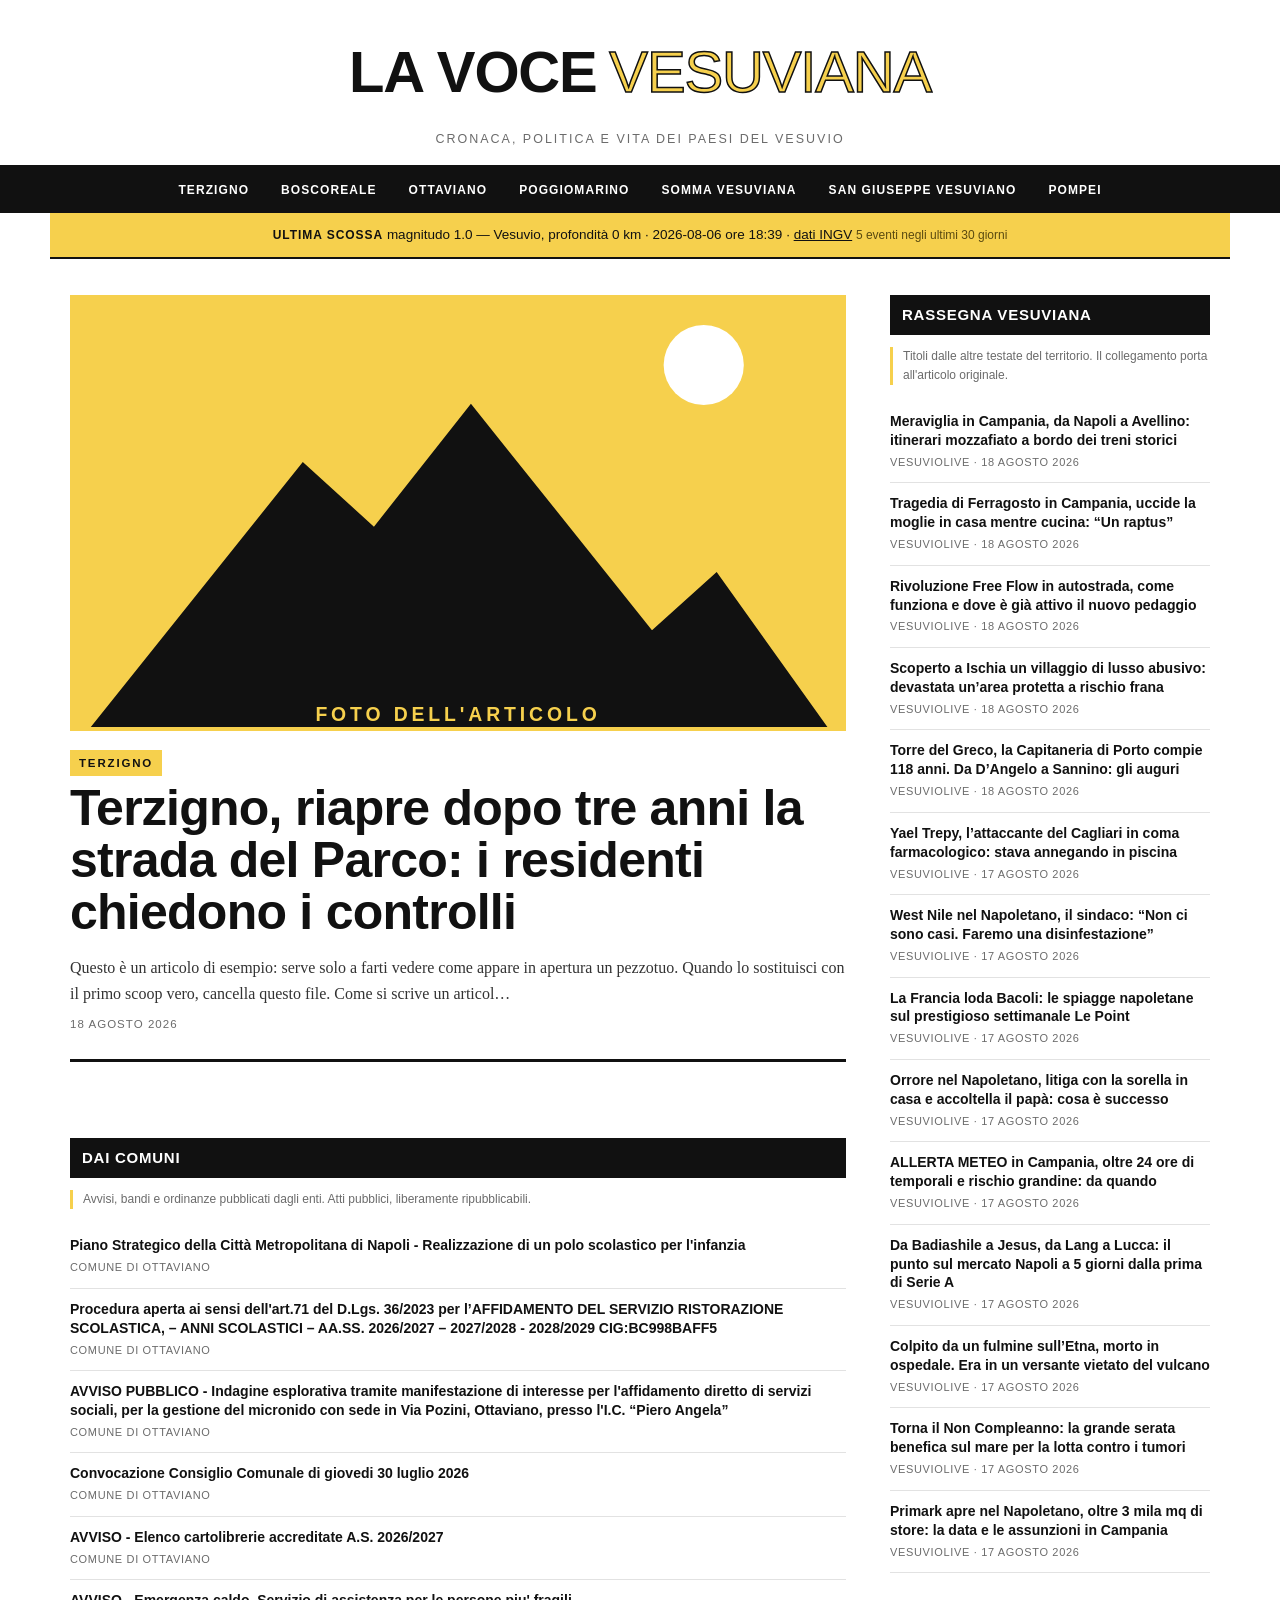
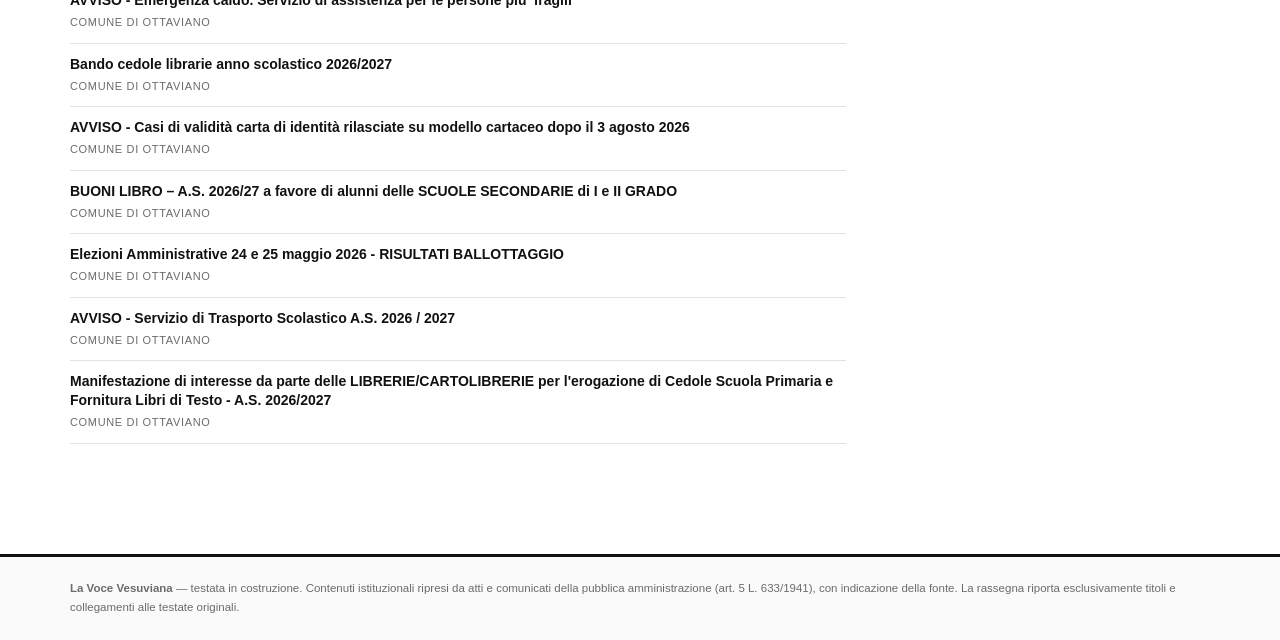
==== site/index.html @ 2651ee37 "Add files via upload" ====
<!doctype html>
<html lang="it"><head>
<meta charset="utf-8">
<meta name="viewport" content="width=device-width,initial-scale=1">
<title>La Voce Vesuviana — Cronaca, politica e vita dei paesi del Vesuvio</title>
<link rel="stylesheet" href="style.css">
</head><body>
<header class="testata">
  <a class="marchio" href="index.html">
    <img src="logo.png" alt="La Voce Vesuviana" onerror="this.replaceWith(document.getElementById('wm').content.cloneNode(true))">
    <template id="wm"><span class="wordmark"><b>LA VOCE</b><i>VESUVIANA</i></span></template>
  </a>
  <p class="claim">Cronaca, politica e vita dei paesi del Vesuvio</p>
</header>
<nav class="comuni"><a href="comuni/terzigno.html">Terzigno</a><a href="comuni/boscoreale.html">Boscoreale</a><a href="comuni/ottaviano.html">Ottaviano</a><a href="comuni/poggiomarino.html">Poggiomarino</a><a href="comuni/somma-vesuviana.html">Somma Vesuviana</a><a href="comuni/san-giuseppe-vesuviano.html">San Giuseppe Vesuviano</a><a href="comuni/pompei.html">Pompei</a></nav>
<main><aside class="sismo"><b>Ultima scossa</b> magnitudo 1.0 — Vesuvio, profondità 0 km · 2026-08-06 ore 18:39 · <a href="https://terremoti.ingv.it/event/46805442" target="_blank" rel="noopener">dati INGV</a> <span class="conta">5 eventi negli ultimi 30 giorni</span></aside>
<div class="colonne">
  <div class="principale"><article class="apertura">
          <a class="foto grande" href="articoli/2026-08-18-terzigno-riapre-dopo-tre-anni-la-strada-del-parco-i-residenti-chiedono.html"><img src="foto/esempio.svg" alt=""></a><p class="occhiello">Terzigno</p><h1><a href="articoli/2026-08-18-terzigno-riapre-dopo-tre-anni-la-strada-del-parco-i-residenti-chiedono.html">Terzigno, riapre dopo tre anni la strada del Parco: i residenti chiedono i controlli</a></h1>
          <p class="sommario">Questo è un articolo di esempio: serve solo a farti vedere come appare in apertura un pezzotuo. Quando lo sostituisci con il primo scoop vero, cancella questo file.
Come si scrive un articol…</p><p class="meta">18 agosto 2026</p></article><div class="griglia"></div><section class="istituzionale">
  <h2 class="sezione">Dai Comuni</h2>
  <p class="nota">Avvisi, bandi e ordinanze pubblicati dagli enti. Atti pubblici, liberamente ripubblicabili.</p>
  <ul><li><a href="https://www.comune.ottaviano.na.it/it/news/piano-strategico-della-citta-metropolitana-di-napoli-realizzazione-di-un-polo-scolastico-per-l-infanzia" target="_blank" rel="noopener">Piano Strategico della Città Metropolitana di Napoli - Realizzazione di un polo scolastico per l&#x27;infanzia</a>
             <span class="fonte">Comune di Ottaviano</span></li>
<li><a href="https://www.comune.ottaviano.na.it/it/news/procedura-aperta-ai-sensi-dell-art-71-del-d-lgs-36-2023-per-laffidamento-del-servizio-ristorazione-scolastica-anni-scolastici-aa-ss-2026-2027-2027-2028-2028-2029-cig-bc998baff5" target="_blank" rel="noopener">Procedura aperta ai sensi dell&#x27;art.71 del D.Lgs. 36/2023 per l’AFFIDAMENTO DEL SERVIZIO RISTORAZIONE SCOLASTICA, – ANNI SCOLASTICI – AA.SS. 2026/2027 – 2027/2028 - 2028/2029 CIG:BC998BAFF5</a>
             <span class="fonte">Comune di Ottaviano</span></li>
<li><a href="https://www.comune.ottaviano.na.it/it/news/[base64]" target="_blank" rel="noopener">AVVISO PUBBLICO - Indagine esplorativa tramite manifestazione di interesse per l&#x27;affidamento diretto di servizi sociali, per la gestione del micronido con sede in Via Pozini, Ottaviano, presso l&#x27;I.C. “Piero Angela”</a>
             <span class="fonte">Comune di Ottaviano</span></li>
<li><a href="https://www.comune.ottaviano.na.it/it/news/convocazione-consiglio-comunale-di-giovedi-30-luglio-2026" target="_blank" rel="noopener">Convocazione Consiglio Comunale di giovedi 30 luglio 2026</a>
             <span class="fonte">Comune di Ottaviano</span></li>
<li><a href="https://www.comune.ottaviano.na.it/it/news/avviso-elenco-cartolibrerie-accreditate-a-s-2026-2027" target="_blank" rel="noopener">AVVISO - Elenco cartolibrerie accreditate A.S. 2026/2027</a>
             <span class="fonte">Comune di Ottaviano</span></li>
<li><a href="https://www.comune.ottaviano.na.it/it/news/avviso-emergenza-caldo-servizio-di-assistenza-per-le-persone-piu-fragili" target="_blank" rel="noopener">AVVISO - Emergenza caldo. Servizio di assistenza per le persone piu&#x27; fragili</a>
             <span class="fonte">Comune di Ottaviano</span></li>
<li><a href="https://www.comune.ottaviano.na.it/it/news/bando-cedole-librarie-anno-scolastico-2026-2027" target="_blank" rel="noopener">Bando cedole librarie anno scolastico 2026/2027</a>
             <span class="fonte">Comune di Ottaviano</span></li>
<li><a href="https://www.comune.ottaviano.na.it/it/news/avviso-casi-di-validita-carta-di-identita-rilasciate-su-modello-cartaceo-dopo-il-3-agosto-2026" target="_blank" rel="noopener">AVVISO - Casi di validità carta di identità rilasciate su modello cartaceo dopo il 3 agosto 2026</a>
             <span class="fonte">Comune di Ottaviano</span></li>
<li><a href="https://www.comune.ottaviano.na.it/it/news/buoni-libro-a-s-2026-27-a-favore-di-alunni-delle-scuole-secondarie-di-i-e-ii-grado" target="_blank" rel="noopener">BUONI LIBRO – A.S. 2026/27 a favore di alunni delle SCUOLE SECONDARIE di I e II GRADO</a>
             <span class="fonte">Comune di Ottaviano</span></li>
<li><a href="https://www.comune.ottaviano.na.it/it/news/elezioni-comunali-24-e-25-maggio-2026-2000490" target="_blank" rel="noopener">Elezioni Amministrative 24 e 25 maggio 2026 - RISULTATI BALLOTTAGGIO</a>
             <span class="fonte">Comune di Ottaviano</span></li>
<li><a href="https://www.comune.ottaviano.na.it/it/news/avviso-servizio-di-trasporto-scolastico-a-s-2026-2027" target="_blank" rel="noopener">AVVISO - Servizio di Trasporto Scolastico A.S. 2026 / 2027</a>
             <span class="fonte">Comune di Ottaviano</span></li>
<li><a href="https://www.comune.ottaviano.na.it/it/news/manifestazione-di-interesse-da-parte-delle-librerie-cartolibrerie-per-l-erogazione-di-cedole-scuola-primaria-e-fornitura-libri-di-testo-a-s-2026-2027" target="_blank" rel="noopener">Manifestazione di interesse da parte delle LIBRERIE/CARTOLIBRERIE per l&#x27;erogazione di Cedole Scuola Primaria e Fornitura Libri di Testo - A.S. 2026/2027</a>
             <span class="fonte">Comune di Ottaviano</span></li></ul></section></div>
  <div class="laterale"><section class="rassegna">
  <h2 class="sezione">Rassegna vesuviana</h2>
  <p class="nota">Titoli dalle altre testate del territorio. Il collegamento porta all'articolo originale.</p>
  <ul><li><a href="https://www.vesuviolive.it/ultime-notizie/543952-campania-treni-storici-napoli-caserta-avellino-2026/" target="_blank" rel="noopener nofollow">Meraviglia in Campania, da Napoli a Avellino: itinerari mozzafiato a bordo dei treni storici</a>
          <span class="fonte">VesuvioLive · 18 agosto 2026</span></li>
<li><a href="https://www.vesuviolive.it/ultime-notizie/543950-ferragosto-benevento-ucciso-moglie-omicidio/" target="_blank" rel="noopener nofollow">Tragedia di Ferragosto in Campania, uccide la moglie in casa mentre cucina: “Un raptus”</a>
          <span class="fonte">VesuvioLive · 18 agosto 2026</span></li>
<li><a href="https://www.vesuviolive.it/ultime-notizie/543937-rivoluzione-free-flow-autostrada-come-funziona-dove-gia-attivo-nuovo-pedaggio/" target="_blank" rel="noopener nofollow">Rivoluzione Free Flow in autostrada, come funziona e dove è già attivo il nuovo pedaggio</a>
          <span class="fonte">VesuvioLive · 18 agosto 2026</span></li>
<li><a href="https://www.vesuviolive.it/ultime-notizie/543945-barano-ischia-villaggio-abusivo-scogli/" target="_blank" rel="noopener nofollow">Scoperto a Ischia un villaggio di lusso abusivo: devastata un’area protetta a rischio frana</a>
          <span class="fonte">VesuvioLive · 18 agosto 2026</span></li>
<li><a href="https://www.vesuviolive.it/aree-locali/notizie-di-torre-del-greco/543941-capitaneria-porto-torre-greco-compie-118-anni/" target="_blank" rel="noopener nofollow">Torre del Greco, la Capitaneria di Porto compie 118 anni. Da D’Angelo a Sannino: gli auguri</a>
          <span class="fonte">VesuvioLive · 18 agosto 2026</span></li>
<li><a href="https://www.vesuviolive.it/ultime-notizie/cronaca/543931-yael-trepy-lattaccante-del-cagliari-in-coma-farmacologico-stava-annegando-in-piscina/" target="_blank" rel="noopener nofollow">Yael Trepy, l’attaccante del Cagliari in coma farmacologico: stava annegando in piscina</a>
          <span class="fonte">VesuvioLive · 17 agosto 2026</span></li>
<li><a href="https://www.vesuviolive.it/ultime-notizie/543932-west-nile-virus-zanzare-giugliano/" target="_blank" rel="noopener nofollow">West Nile nel Napoletano, il sindaco: “Non ci sono casi. Faremo una disinfestazione”</a>
          <span class="fonte">VesuvioLive · 17 agosto 2026</span></li>
<li><a href="https://www.vesuviolive.it/ultime-notizie/543929-francia-spiagge-libere-bacoli-le-point/" target="_blank" rel="noopener nofollow">La Francia loda Bacoli: le spiagge napoletane sul prestigioso settimanale Le Point</a>
          <span class="fonte">VesuvioLive · 17 agosto 2026</span></li>
<li><a href="https://www.vesuviolive.it/ultime-notizie/543927-camposano-papa-accoltellato-figlio-lite/" target="_blank" rel="noopener nofollow">Orrore nel Napoletano, litiga con la sorella in casa e accoltella il papà: cosa è successo</a>
          <span class="fonte">VesuvioLive · 17 agosto 2026</span></li>
<li><a href="https://www.vesuviolive.it/ultime-notizie/543923-allerta-meteo-campania-17-18-agosto-2026/" target="_blank" rel="noopener nofollow">ALLERTA METEO in Campania, oltre 24 ore di temporali e rischio grandine: da quando</a>
          <span class="fonte">VesuvioLive · 17 agosto 2026</span></li>
<li><a href="https://www.vesuviolive.it/calcio-napoli/543916-mercato-napoli-colpi-badiashile-e-favasuli-per-allegri-rebus-attacco-dallarsenal/" target="_blank" rel="noopener nofollow">Da Badiashile a Jesus, da Lang a Lucca: il punto sul mercato Napoli a 5 giorni dalla prima di Serie A</a>
          <span class="fonte">VesuvioLive · 17 agosto 2026</span></li>
<li><a href="https://www.vesuviolive.it/ultime-notizie/cronaca/543914-colpito-da-un-fulmine-sulletna-morto-in-ospedale-era-in-un-versante-vietato-del-vulcano/" target="_blank" rel="noopener nofollow">Colpito da un fulmine sull’Etna, morto in ospedale. Era in un versante vietato del vulcano</a>
          <span class="fonte">VesuvioLive · 17 agosto 2026</span></li>
<li><a href="https://www.vesuviolive.it/eventi/543913-non-compleanno-festa-beneficenza-tumori-nabilah-bacoli/" target="_blank" rel="noopener nofollow">Torna il Non Compleanno: la grande serata benefica sul mare per la lotta contro i tumori</a>
          <span class="fonte">VesuvioLive · 17 agosto 2026</span></li>
<li><a href="https://www.vesuviolive.it/aree-locali/notizie-di-pompei/543909-primark-pompei-napoli-data-apertura-2026-lavoro/" target="_blank" rel="noopener nofollow">Primark apre nel Napoletano, oltre 3 mila mq di store: la data e le assunzioni in Campania</a>
          <span class="fonte">VesuvioLive · 17 agosto 2026</span></li></ul></section></div>
</div></main>
<footer>
  <p><strong>La Voce Vesuviana</strong> — testata in costruzione. Contenuti istituzionali ripresi da atti e
     comunicati della pubblica amministrazione (art. 5 L. 633/1941), con indicazione della fonte.
     La rassegna riporta esclusivamente titoli e collegamenti alle testate originali.</p>
</footer>
</body></html>
---- site/style.css ----
:root{
  --nero:#111111; --giallo:#F6D04D; --grigio:#6b6b6b; --linea:#e2e2e2; --sfondo:#ffffff;
  --titoli:"Archivo Black","Helvetica Neue",Impact,"Arial Narrow Bold",sans-serif;
  --testo:Georgia,"Times New Roman",serif;
  --etichette:"Helvetica Neue",Arial,sans-serif;
}
*{box-sizing:border-box}
body{margin:0;background:var(--sfondo);color:var(--nero);font-family:var(--testo);line-height:1.6}
a{color:inherit}
main{max-width:1180px;margin:0 auto;padding:0 20px 60px}

/* ---------- testata ---------- */
.testata{text-align:center;padding:26px 20px 16px;border-bottom:3px solid var(--nero)}
.marchio{display:inline-block;text-decoration:none}
.marchio img{max-height:74px;width:auto}
.wordmark{font-family:var(--titoli);font-size:clamp(30px,7vw,58px);letter-spacing:-.02em;
  display:inline-flex;gap:.22em;align-items:baseline;text-transform:uppercase}
.wordmark b{font-weight:900}
.wordmark i{font-style:normal;color:var(--giallo);-webkit-text-stroke:1.5px var(--nero)}
.claim{margin:10px 0 0;font-family:var(--etichette);font-size:12.5px;letter-spacing:.16em;
  text-transform:uppercase;color:var(--grigio)}

/* ---------- navigazione comuni ---------- */
.comuni{background:var(--nero);display:flex;flex-wrap:wrap;justify-content:center;gap:2px;padding:0 10px}
.comuni a{font-family:var(--etichette);font-size:12px;font-weight:700;letter-spacing:.09em;
  text-transform:uppercase;color:#fff;text-decoration:none;padding:13px 15px;transition:.15s}
.comuni a:hover{background:var(--giallo);color:var(--nero)}

/* ---------- striscia sismica ---------- */
.sismo{background:var(--giallo);border-bottom:2px solid var(--nero);font-family:var(--etichette);
  font-size:13.5px;padding:11px 20px;margin:0 -20px 30px;text-align:center}
.sismo b{text-transform:uppercase;letter-spacing:.08em;font-size:12px}
.sismo.quieto{background:#f4f4f4}
.sismo .conta{color:#5a4a10;font-size:12px}

/* ---------- impaginazione ---------- */
.colonne{display:grid;grid-template-columns:1fr 320px;gap:44px;padding-top:6px}
.griglia{display:grid;grid-template-columns:repeat(2,1fr);gap:26px;margin:34px 0}

/* ---------- apertura ---------- */
.apertura{border-bottom:3px solid var(--nero);padding-bottom:26px}
.apertura h1{font-family:var(--titoli);font-size:clamp(30px,4.6vw,50px);line-height:1.04;
  margin:.12em 0 .34em;letter-spacing:-.015em}
.apertura h1 a{text-decoration:none}
.apertura h1 a:hover{background:var(--giallo)}
.apertura.vuota h1{color:var(--grigio)}
.occhiello{font-family:var(--etichette);font-size:11.5px;font-weight:700;letter-spacing:.16em;
  text-transform:uppercase;margin:0;color:var(--nero);
  background:var(--giallo);display:inline-block;padding:4px 9px}
.sommario{color:#333;margin:.5em 0}
.meta{font-family:var(--etichette);font-size:11.5px;letter-spacing:.09em;
  text-transform:uppercase;color:var(--grigio);margin:.4em 0 0}

/* ---------- schede ---------- */
.scheda{border-top:2px solid var(--nero);padding-top:14px}
.scheda h3{font-family:var(--titoli);font-size:20px;line-height:1.16;margin:.4em 0 .3em}
.scheda h3 a{text-decoration:none}
.scheda h3 a:hover{background:var(--giallo)}
.scheda .sommario{font-size:14.5px;color:#4a4a4a}

/* ---------- sezioni elenco ---------- */
.sezione{font-family:var(--titoli);font-size:15px;text-transform:uppercase;letter-spacing:.05em;
  margin:0;padding:8px 12px;background:var(--nero);color:#fff}
.nota{font-family:var(--etichette);font-size:12px;color:var(--grigio);
  border-left:3px solid var(--giallo);padding-left:10px;margin:12px 0 16px}
.rassegna ul,.istituzionale ul{list-style:none;margin:0;padding:0}
.rassegna li,.istituzionale li{border-bottom:1px solid var(--linea);padding:11px 0}
.rassegna a,.istituzionale a{font-family:var(--etichette);font-size:14px;font-weight:600;
  line-height:1.35;text-decoration:none;display:block}
.rassegna a:hover,.istituzionale a:hover{color:#000;background:var(--giallo)}
.fonte{font-family:var(--etichette);font-size:11px;letter-spacing:.06em;text-transform:uppercase;
  color:var(--grigio);display:block;margin-top:4px}
.istituzionale{margin-top:42px}
.laterale .rassegna{position:sticky;top:16px}

/* ---------- pagina articolo ---------- */
.pezzo{max-width:730px;margin:34px auto}
.pezzo h1{font-family:var(--titoli);font-size:clamp(28px,4.2vw,44px);line-height:1.06;margin:.2em 0 .1em}
.pezzo h2{font-family:var(--titoli);font-size:22px;margin:1.7em 0 .4em}
.pezzo p{font-size:18px}
.titolo-comune{font-family:var(--titoli);font-size:38px;text-transform:uppercase;
  border-bottom:4px solid var(--giallo);padding-bottom:8px;margin:30px 0 4px}

/* ---------- piede ---------- */
footer{border-top:3px solid var(--nero);background:#fafafa;margin-top:50px}
footer p{max-width:1180px;margin:0 auto;padding:22px 20px;font-family:var(--etichette);
  font-size:11.5px;line-height:1.7;color:var(--grigio)}

@media(max-width:900px){
  .colonne{grid-template-columns:1fr;gap:36px}
  .griglia{grid-template-columns:1fr}
  .laterale .rassegna{position:static}
}

/* ---------- fotografie ---------- */
.foto{display:block;margin:0 0 12px;overflow:hidden;background:#eee}
.foto img{display:block;width:100%;height:100%;object-fit:cover;transition:transform .35s}
.foto:hover img{transform:scale(1.03)}
.scheda .foto{aspect-ratio:16/10;margin-bottom:14px}
.apertura .foto.grande{aspect-ratio:16/9;margin-bottom:18px;border-bottom:4px solid var(--giallo)}
.pezzo .foto.principale{margin:22px 0 26px}
.pezzo .foto.principale img{width:100%;height:auto}
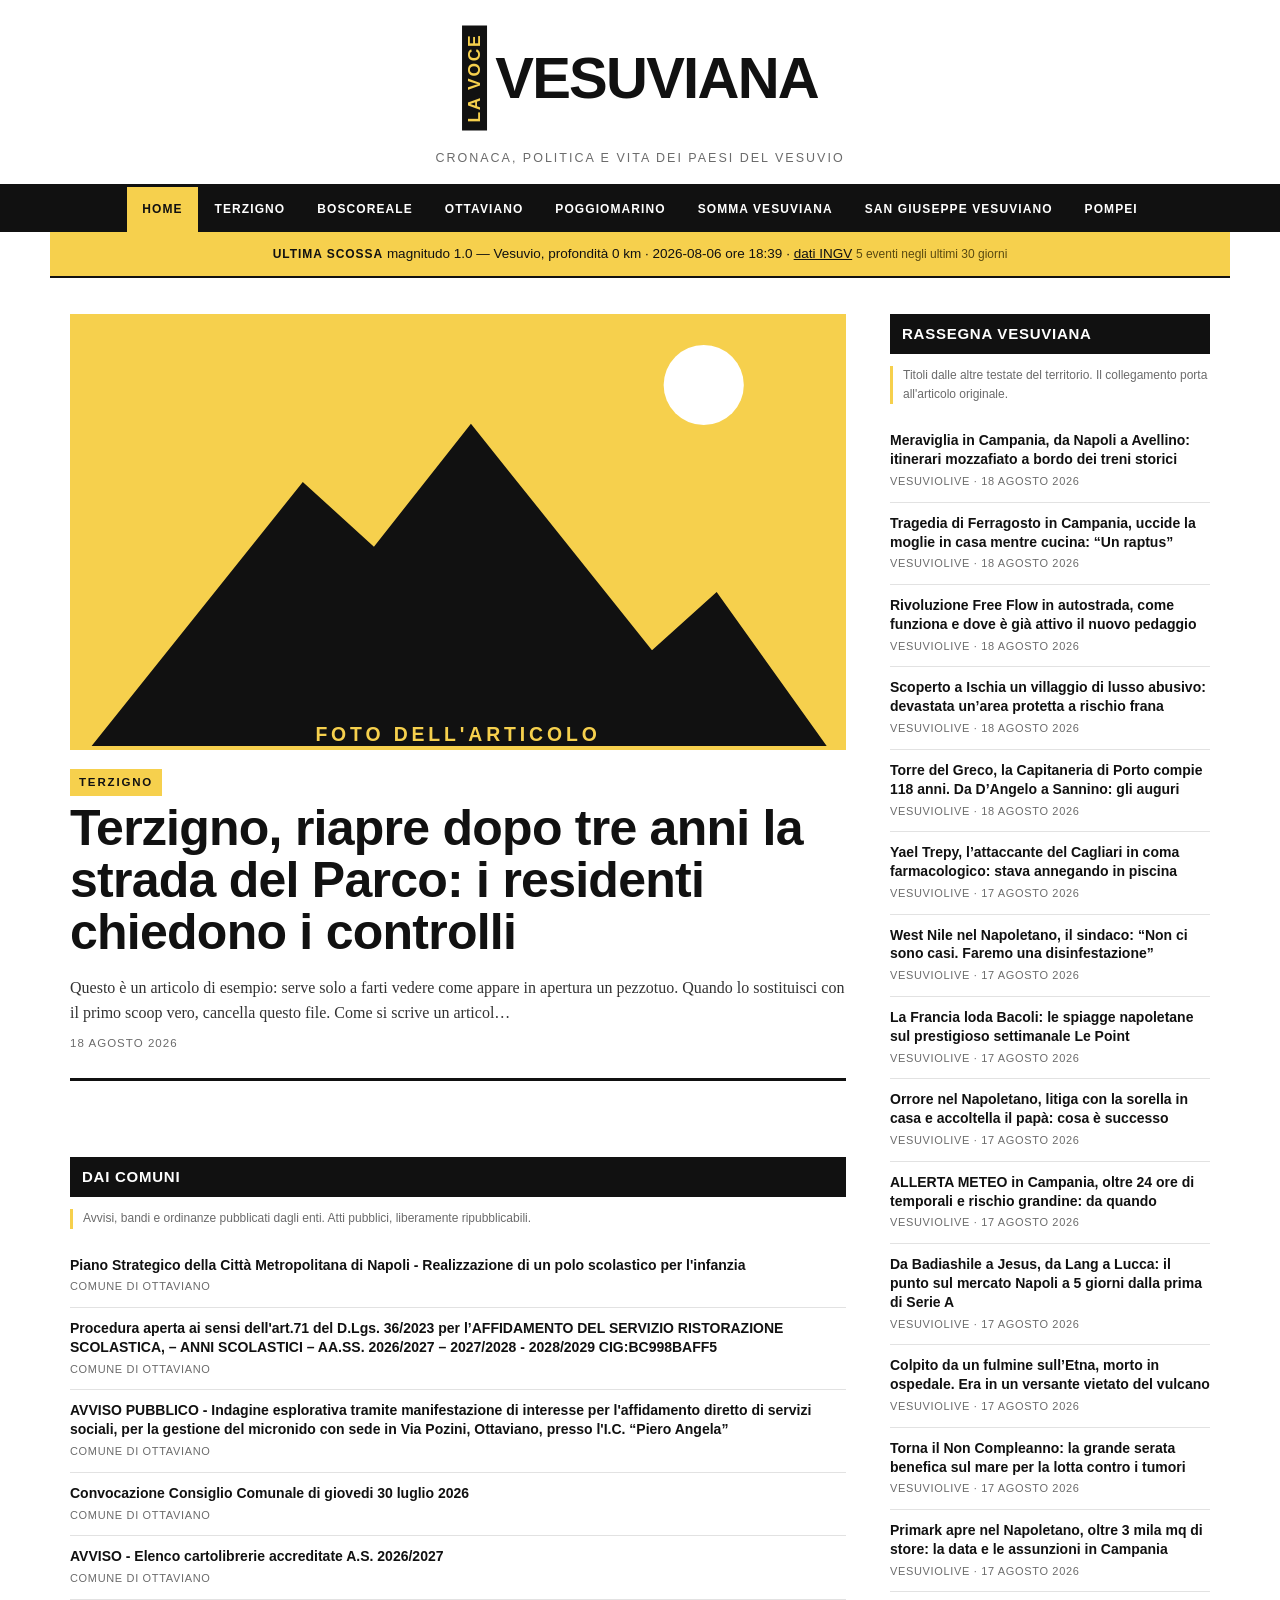
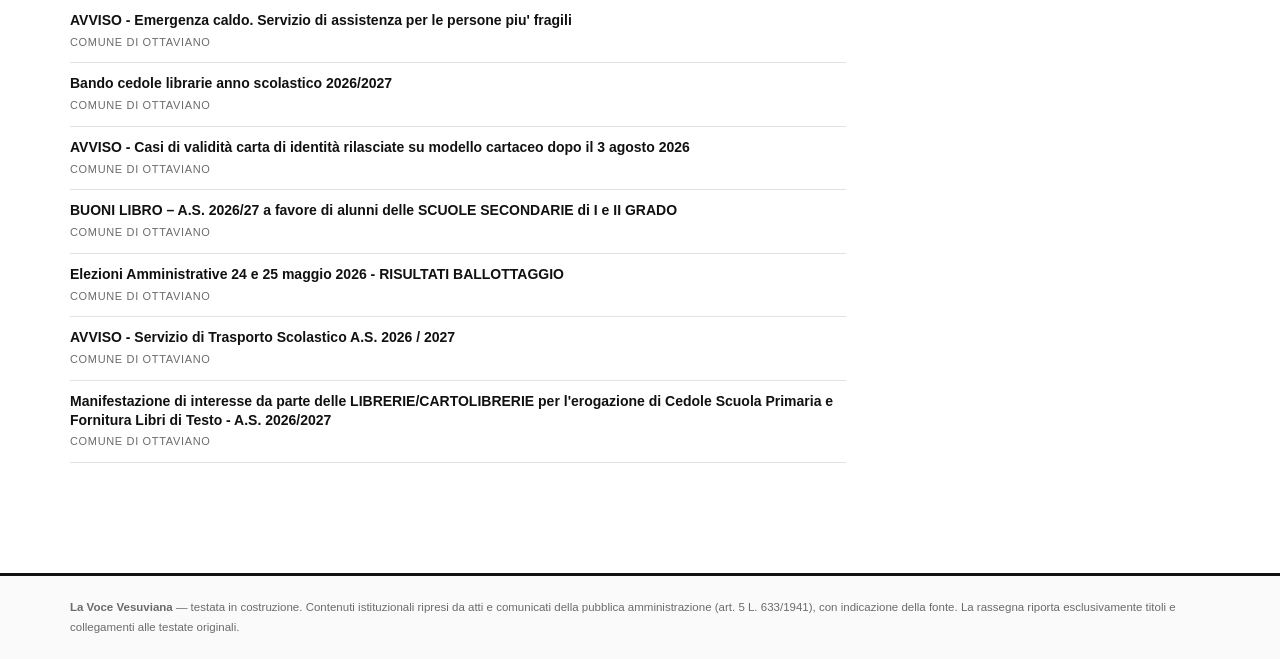
==== commit 1e740ef4: "Add files via upload" ====
--- a/site/index.html
+++ b/site/index.html
@@ -12,7 +12,7 @@
   </a>
   <p class="claim">Cronaca, politica e vita dei paesi del Vesuvio</p>
 </header>
-<nav class="comuni"><a href="comuni/terzigno.html">Terzigno</a><a href="comuni/boscoreale.html">Boscoreale</a><a href="comuni/ottaviano.html">Ottaviano</a><a href="comuni/poggiomarino.html">Poggiomarino</a><a href="comuni/somma-vesuviana.html">Somma Vesuviana</a><a href="comuni/san-giuseppe-vesuviano.html">San Giuseppe Vesuviano</a><a href="comuni/pompei.html">Pompei</a></nav>
+<nav class="comuni"><a class="home" href="index.html">Home</a><a href="comuni/terzigno.html">Terzigno</a><a href="comuni/boscoreale.html">Boscoreale</a><a href="comuni/ottaviano.html">Ottaviano</a><a href="comuni/poggiomarino.html">Poggiomarino</a><a href="comuni/somma-vesuviana.html">Somma Vesuviana</a><a href="comuni/san-giuseppe-vesuviano.html">San Giuseppe Vesuviano</a><a href="comuni/pompei.html">Pompei</a></nav>
 <main><aside class="sismo"><b>Ultima scossa</b> magnitudo 1.0 — Vesuvio, profondità 0 km · 2026-08-06 ore 18:39 · <a href="https://terremoti.ingv.it/event/46805442" target="_blank" rel="noopener">dati INGV</a> <span class="conta">5 eventi negli ultimi 30 giorni</span></aside>
 <div class="colonne">
   <div class="principale"><article class="apertura">
--- a/site/style.css
+++ b/site/style.css
@@ -13,10 +13,11 @@
 .testata{text-align:center;padding:26px 20px 16px;border-bottom:3px solid var(--nero)}
 .marchio{display:inline-block;text-decoration:none}
 .marchio img{max-height:74px;width:auto}
-.wordmark{font-family:var(--titoli);font-size:clamp(30px,7vw,58px);letter-spacing:-.02em;
-  display:inline-flex;gap:.22em;align-items:baseline;text-transform:uppercase}
-.wordmark b{font-weight:900}
-.wordmark i{font-style:normal;color:var(--giallo);-webkit-text-stroke:1.5px var(--nero)}
+.wordmark{font-family:var(--titoli);font-size:clamp(30px,7vw,58px);letter-spacing:-.03em;
+  display:inline-flex;gap:.14em;align-items:center;text-transform:uppercase;line-height:1}
+.wordmark b{writing-mode:vertical-rl;transform:rotate(180deg);background:var(--nero);
+  color:var(--giallo);font-size:.30em;letter-spacing:.1em;padding:.45em .22em;font-weight:900}
+.wordmark i{font-style:normal;font-weight:900;color:var(--nero)}
 .claim{margin:10px 0 0;font-family:var(--etichette);font-size:12.5px;letter-spacing:.16em;
   text-transform:uppercase;color:var(--grigio)}
 
@@ -25,6 +26,8 @@
 .comuni a{font-family:var(--etichette);font-size:12px;font-weight:700;letter-spacing:.09em;
   text-transform:uppercase;color:#fff;text-decoration:none;padding:13px 15px;transition:.15s}
 .comuni a:hover{background:var(--giallo);color:var(--nero)}
+.comuni a.home{background:var(--giallo);color:var(--nero)}
+.comuni a.home:hover{background:#fff}
 
 /* ---------- striscia sismica ---------- */
 .sismo{background:var(--giallo);border-bottom:2px solid var(--nero);font-family:var(--etichette);
